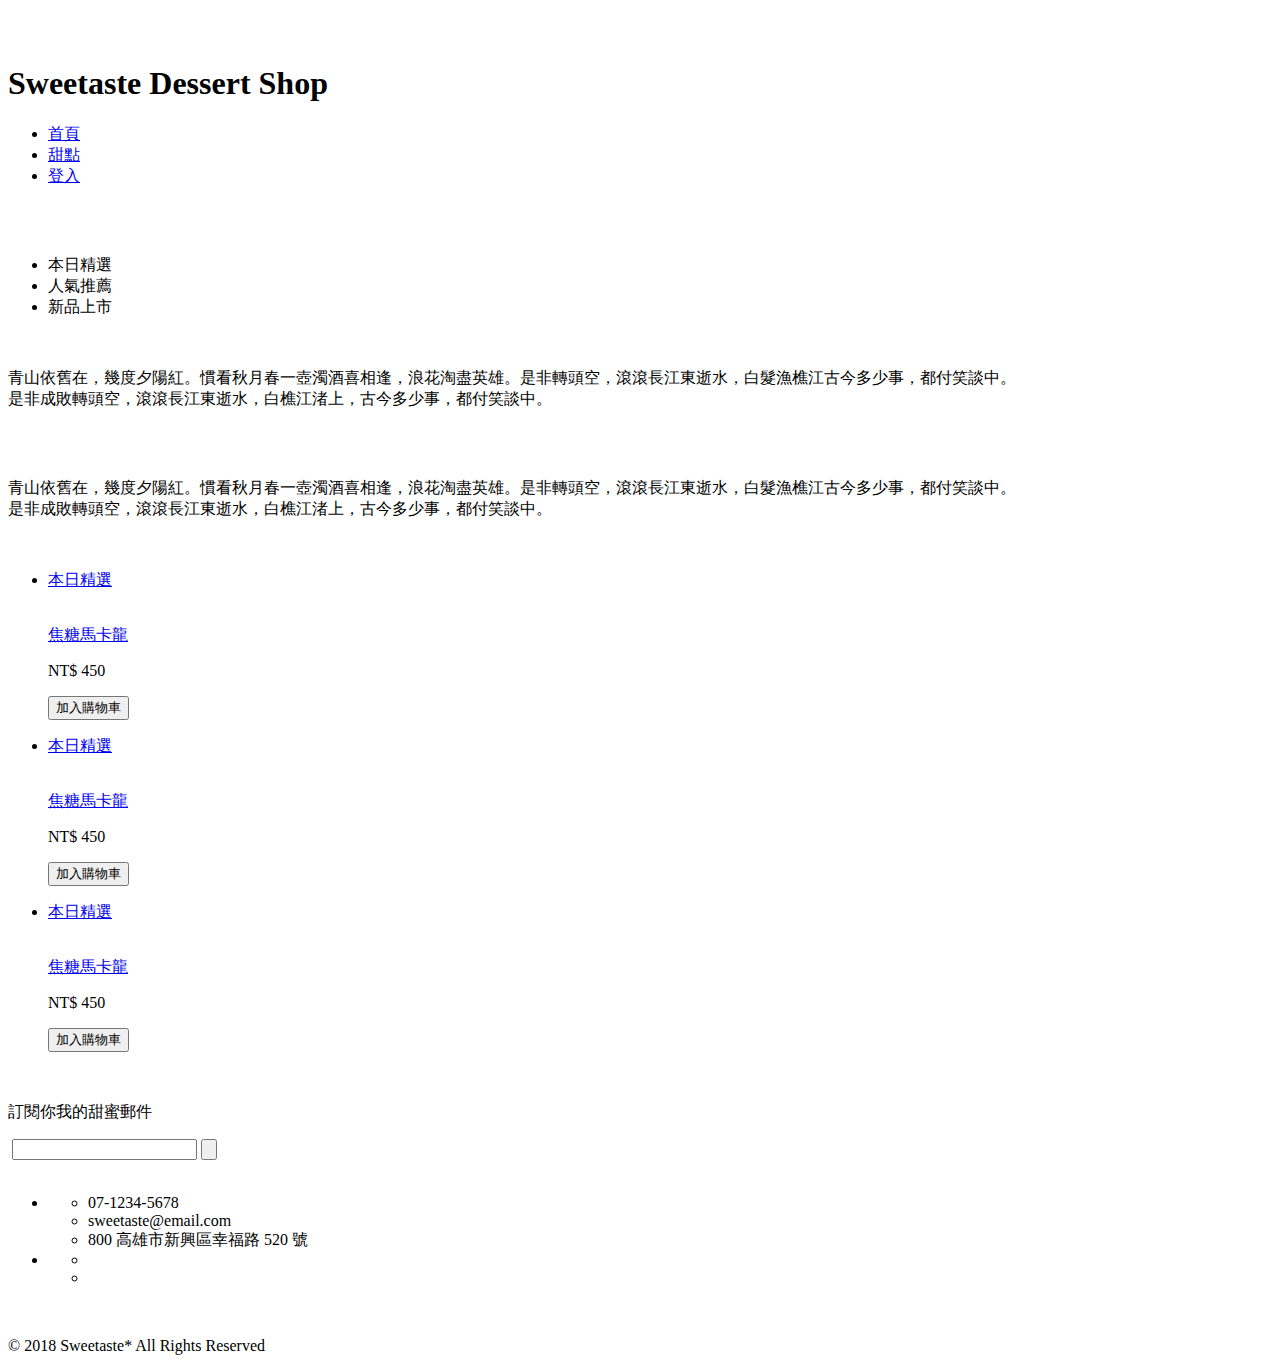
==== home.html @ 4700928b "Add files via upload" ====
<!DOCTYPE html>
<html lang="en">
  <head>
    <meta charset="UTF-8" />
    <meta
      name="viewport"
      content="width=device-width,user-scalable=no, initial-scale=1.0, minimum-scale=1, maximum-scale=1"
    />
    <title>Home</title>
    <link rel="stylesheet" href="./styles/home-Page.css" />
  </head>
  <body>
    <header>
      <img class="bar" src="./image/dehaze-24px.png" alt="" />
      <div class="logo-header">
        <img class="only-pic" src="./image/logo-1000x1000.svg" alt="" />
        <img class="logo-text" src="./image/logotype-lg-dark.svg" alt="" />
        <h1>Sweetaste Dessert Shop</h1>
      </div>
      <div class="navbar">
        <ul>
          <li><a href="#">首頁</a></li>
          <li><a href="#">甜點</a></li>
          <li><a href="#">登入</a></li>
        </ul>
        <a href="#"
          ><img class="cart" src="./image/shopping_cart.png" alt=""
        /></a>
      </div>
    </header>
    <main>
      <section class="banner">
        <div class="pic-container">
          <img src="https://bit.ly/2OhbMHr" alt="" />
        </div>

        <ul>
          <li>本日精選</li>
          <li>人氣推薦</li>
          <li>新品上市</li>
        </ul>
      </section>
      <section class="reason">
        <div class="outside">
          <div class="reason-container one">
            <img
              class="title-pic"
              src="./image/lg-為什麼選擇了做甜點.svg"
              alt=""
            />
            <img
              src="./image/sm-橫式-為什麼選擇了做甜點.svg"
              alt=""
              class="title-pic hide"
            />
            <img
            class="product-pic hide"
            src="https://images.unsplash.com/photo-1519730722595-a5ff788dea4d?ixlib=rb-0.3.5&ixid=eyJhcHBfaWQiOjEyMDd9&s=2712a33fe9b13532f0682ac4e1e749b8&auto=format&fit=crop&w=600&q=60"
            alt=""
          />

            <p>
              青山依舊在，幾度夕陽紅。慣看秋月春一壺濁酒喜相逢，浪花淘盡英雄。是非轉頭空，滾滾長江東逝水，白髮漁樵江古今多少事，都付笑談中。
              <br />

              是非成敗轉頭空，滾滾長江東逝水，白樵江渚上，古今多少事，都付笑談中。
            </p>

            <img
              class="product-pic"
              src="https://images.unsplash.com/photo-1519730722595-a5ff788dea4d?ixlib=rb-0.3.5&ixid=eyJhcHBfaWQiOjEyMDd9&s=2712a33fe9b13532f0682ac4e1e749b8&auto=format&fit=crop&w=600&q=60"
              alt=""
            />
          </div>
        </div>
        <div class="outside">
          <div class="reason-container two">
            <img class="product-pic" src="https://bit.ly/2zzAQS4" alt="" />
            <img
              class="title-pic"
              src="./image/lg-為什麼一定要吃甜點.svg"
              alt=""
            />
            <img src="./image/sm-橫式-為什麼一定要吃甜點.svg" alt="" class="title-pic hide">
            <img class="product-pic hide" src="https://bit.ly/2zzAQS4" alt="" />
            <p>
              青山依舊在，幾度夕陽紅。慣看秋月春一壺濁酒喜相逢，浪花淘盡英雄。是非轉頭空，滾滾長江東逝水，白髮漁樵江古今多少事，都付笑談中。
              <br />

              是非成敗轉頭空，滾滾長江東逝水，白樵江渚上，古今多少事，都付笑談中。
            </p>
          </div>
        </div>
        <div class="third-part">
          <img class="title-pic3" src="./image/lg-想吃甜點是不需要理由的.svg" alt="" />
          <img class="title-pic3 hide" src="./image/sm-橫式-想吃甜點是不需要理由的.svg" alt="">
        </div>
      </section>
      <section class="products">
        <ul>
          <li class="product-1">
            <a href="#" class="pic one">
              <p>本日精選</p>
              <img src="./image/favorite_border.png" alt="" />
            </a>
            <div>
              <a href="#">焦糖馬卡龍</a>
              <p>NT$ 450</p>
            </div>
            <button type="button">加入購物車</button>
          </li>
          <li class="product-2">
            <a href="#" class="pic two">
              <p>本日精選</p>
              <img src="./image/favorite_border.png" alt="" />
            </a>
            <div>
              <a href="#">焦糖馬卡龍</a>
              <p>NT$ 450</p>
            </div>
            <button type="button">加入購物車</button>
          </li>
          <li class="product-3">
            <a href="#" class="pic three">
              <p>本日精選</p>
              <img src="./image/favorite_border.png" alt="" />
            </a>
            <div>
              <a href="#">焦糖馬卡龍</a>
              <p>NT$ 450</p>
            </div>
            <button type="button">加入購物車</button>
          </li>
        </ul>
      </section>
      <section class="sub">
        <div class="title">
          <img class="only-pic-mail" src="./image/logo-light.svg" alt="" />
          <p>訂閱你我的甜蜜郵件</p>
        </div>
        <div class="mail-addr">
          <label for="mail">
            <img src="./image/mail-24px.png" alt="" />
          </label>
          <input type="email" name="mail" />
          <button class="btn" type="submit">
            <img src="./image/arrow_forward-24px.png" alt="" />
          </button>
        </div>
      </section>
    </main>
    <footer>
      <ul class="footer-left">
        <a href="#">
          <img class="logo-text" src="./image/logotype-lg-dark.svg" alt="" />
        </a>
        <li class="contact">
          <ul>
            <li>07-1234-5678</li>
            <li>sweetaste@email.com</li>
            <li>800 高雄市新興區幸福路 520 號</li>
          </ul>
        </li>
        <li>
          <ul class="sns">
            <li>
              <a href="#"><img src="./image/ic-line@.svg" alt="" /></a>
            </li>
            <li>
              <a href="#"><img src="./image/ic-facebook.svg" alt="" /></a>
            </li>
          </ul>
        </li>
      </ul>
      <div class="copyright">
        <img class="hide" src="./image/sm-今天是個吃甜點的好日子.svg" alt="" />
        <p>© 2018 Sweetaste* All Rights Reserved</p>
      </div>
    </footer>
  </body>
</html>
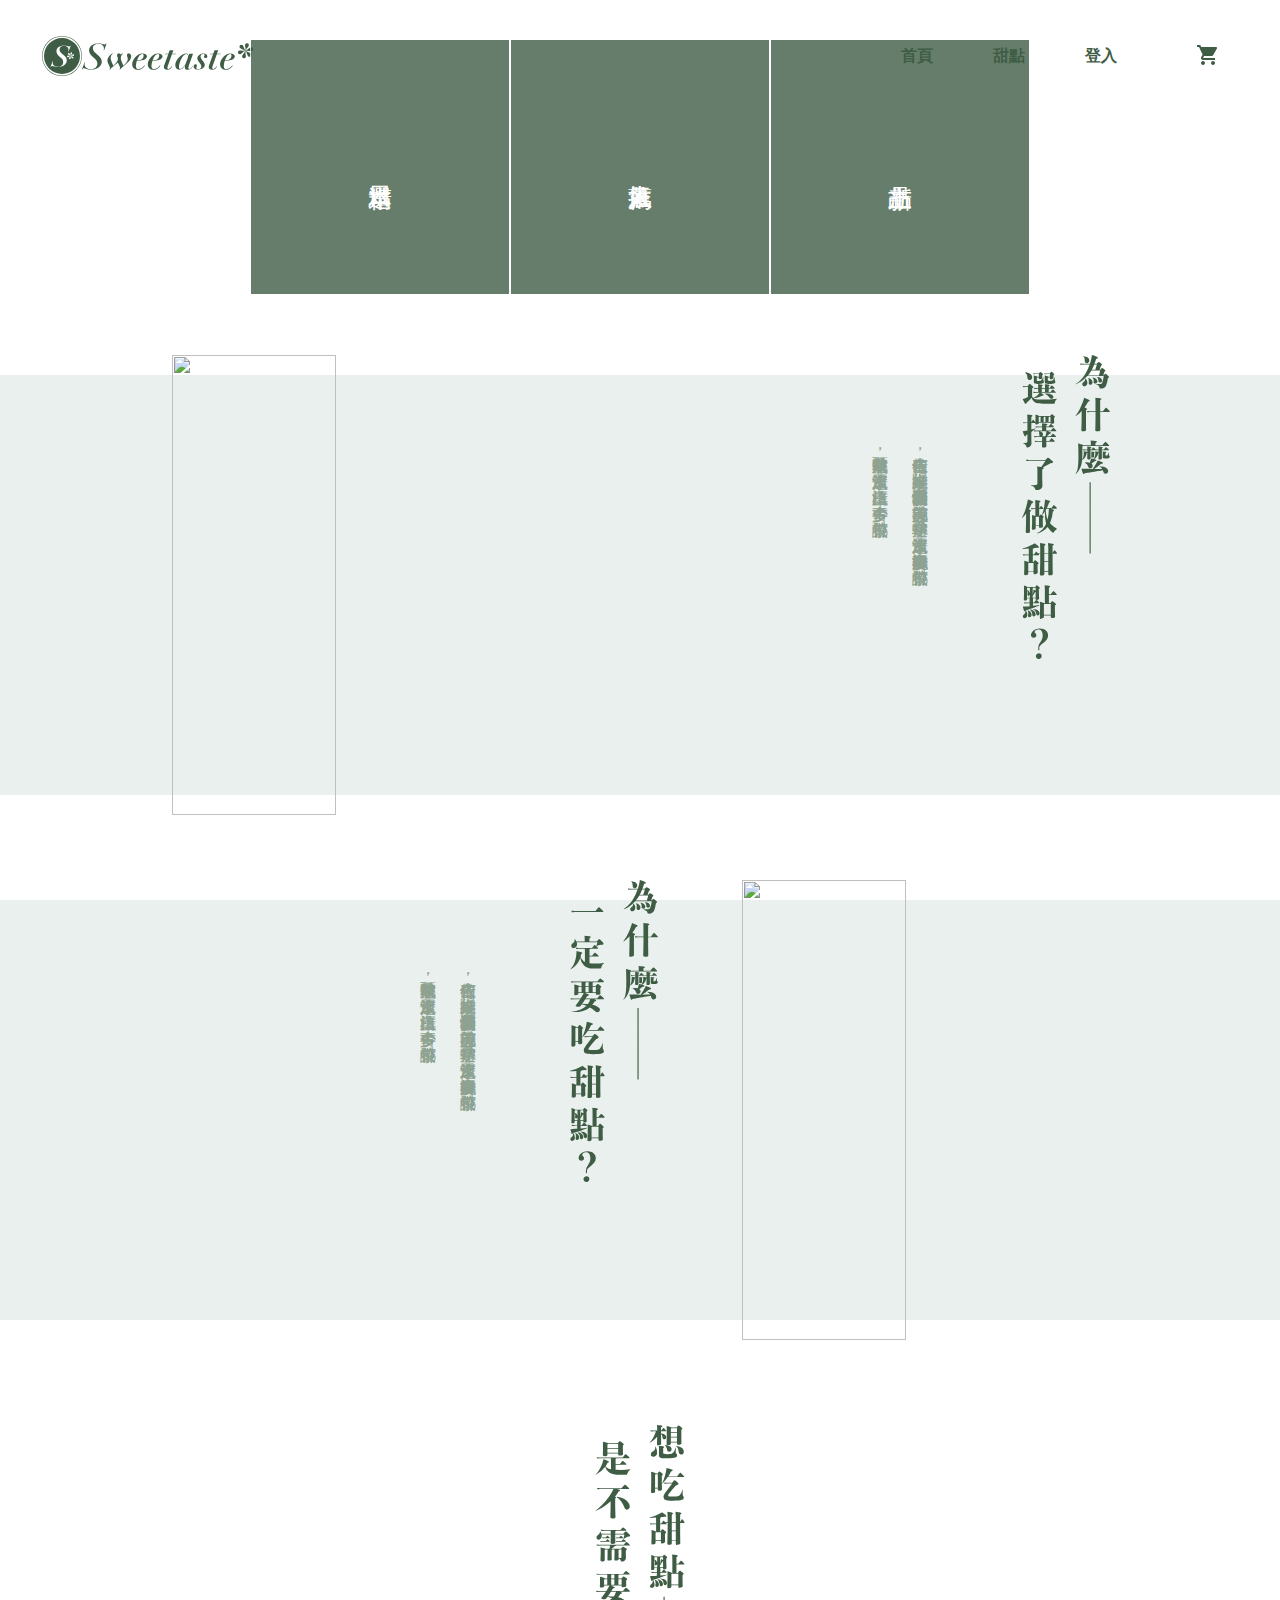
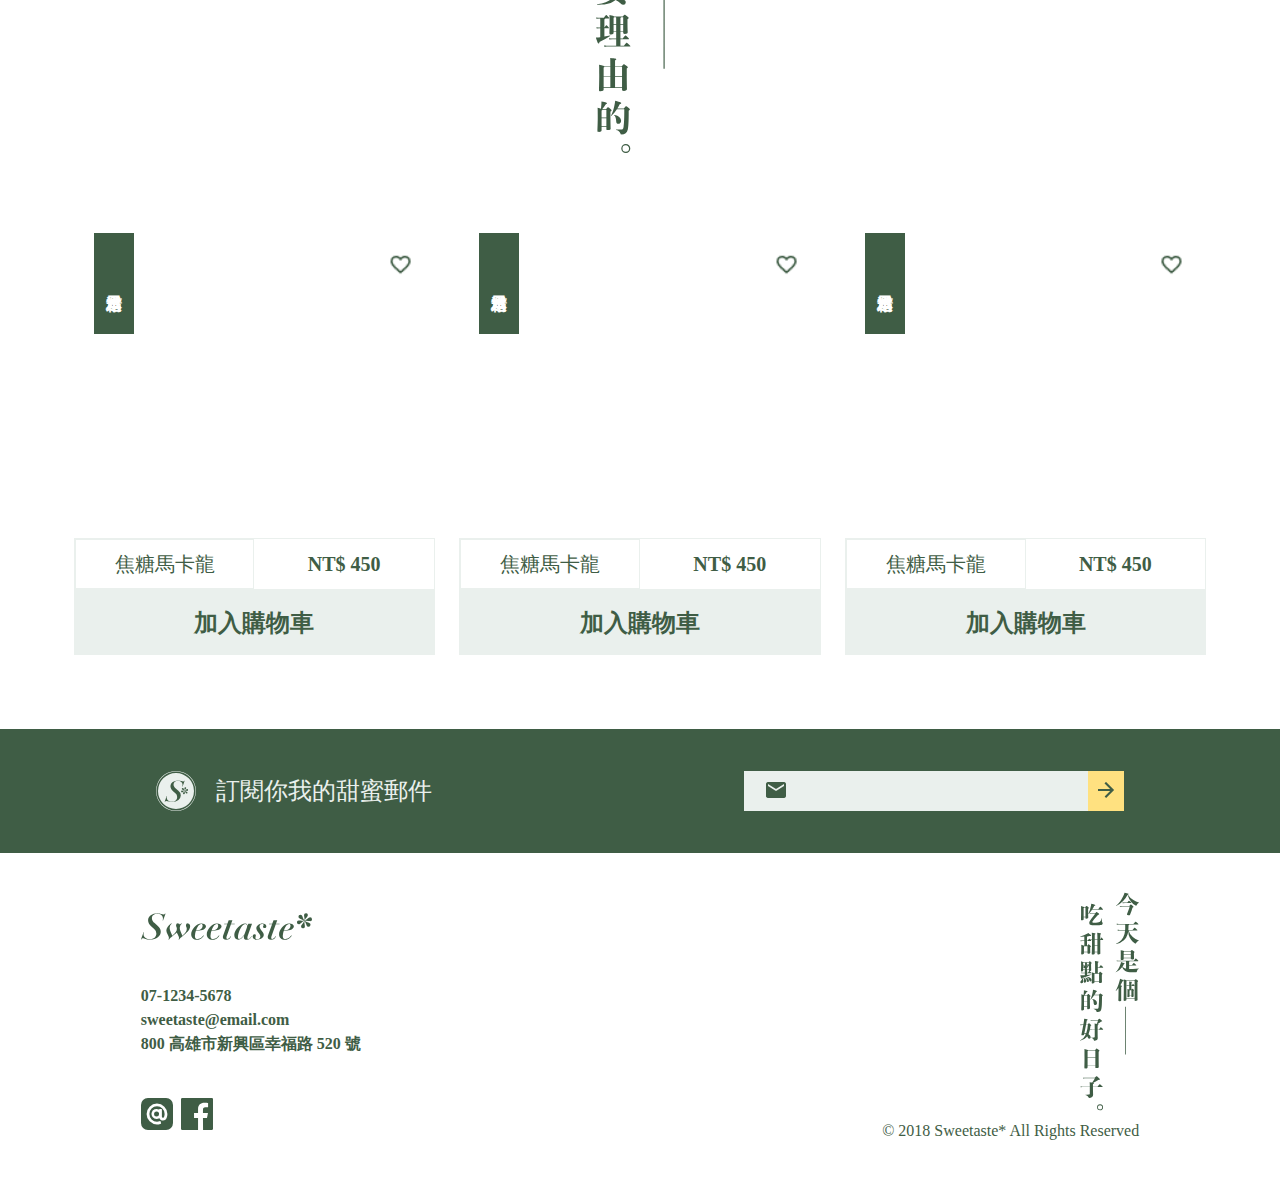
==== commit cdbce23a: "Add files via upload" ====
--- a/home.html
+++ b/home.html
@@ -6,7 +6,7 @@
       name="viewport"
       content="width=device-width,user-scalable=no, initial-scale=1.0, minimum-scale=1, maximum-scale=1"
     />
-    <title>Home</title>
+    <title>Sweetaste Dessert</title>
     <link rel="stylesheet" href="./styles/home-Page.css" />
   </head>
   <body>
@@ -20,7 +20,7 @@
       <div class="navbar">
         <ul>
           <li><a href="#">首頁</a></li>
-          <li><a href="#">甜點</a></li>
+          <li><a href="./product.html">甜點</a></li>
           <li><a href="#">登入</a></li>
         </ul>
         <a href="#"
--- a/styles/home-Page.css
+++ b/styles/home-Page.css
@@ -0,0 +1,543 @@
+/* http://meyerweb.com/eric/tools/css/reset/ 
+   v2.0 | 20110126
+   License: none (public domain)
+*/
+html, body, div, span, applet, object, iframe,
+h1, h2, h3, h4, h5, h6, p, blockquote, pre,
+a, abbr, acronym, address, big, cite, code,
+del, dfn, em, img, ins, kbd, q, s, samp,
+small, strike, strong, sub, sup, tt, var,
+b, u, i, center,
+dl, dt, dd, ol, ul, li,
+fieldset, form, label, legend,
+table, caption, tbody, tfoot, thead, tr, th, td,
+article, aside, canvas, details, embed,
+figure, figcaption, footer, header, hgroup,
+menu, nav, output, ruby, section, summary,
+time, mark, audio, video {
+  margin: 0;
+  padding: 0;
+  border: 0;
+  font-size: 100%;
+  font: inherit;
+  vertical-align: baseline;
+}
+
+/* HTML5 display-role reset for older browsers */
+a, article, aside, details, figcaption, figure,
+footer, header, hgroup, menu, nav, section {
+  display: block;
+}
+
+body {
+  line-height: 1;
+}
+
+ol, ul {
+  list-style: none;
+}
+
+blockquote, q {
+  quotes: none;
+}
+
+blockquote:before, blockquote:after,
+q:before, q:after {
+  content: "";
+  content: none;
+}
+
+table {
+  border-collapse: collapse;
+  border-spacing: 0;
+}
+
+* {
+  box-sizing: border-box;
+}
+
+body {
+  margin: 0 auto;
+}
+
+img {
+  max-width: 100%;
+  height: auto;
+}
+
+h1 {
+  visibility: hidden;
+}
+
+.bar {
+  display: none;
+}
+
+.logo-text {
+  width: 171px;
+  height: 27px;
+}
+
+.only-pic {
+  width: 40px;
+  height: 40px;
+}
+
+.cart {
+  width: 24px;
+  height: 24px;
+}
+
+a {
+  text-decoration: none;
+  color: #3F5D45;
+}
+
+header {
+  width: 92%;
+  display: flex;
+  justify-content: space-between;
+  align-items: center;
+  margin: 36px 42px;
+}
+header .logo-header {
+  display: flex;
+  align-items: center;
+  width: 220px;
+  height: 40px;
+}
+header ul {
+  display: flex;
+  gap: 60px;
+  align-items: center;
+  flex-wrap: wrap;
+}
+header li {
+  font-weight: bold;
+}
+
+.navbar {
+  display: flex;
+  gap: 79px;
+}
+
+@media (max-width: 770px) {
+  .only-pic {
+    display: none;
+  }
+  header {
+    flex-direction: column;
+    align-items: center;
+    margin-left: 30px;
+    margin-right: 30px;
+  }
+  .navbar {
+    margin-top: 10px;
+  }
+}
+@media (max-width: 400px) {
+  header {
+    flex-direction: row;
+    margin: 10px auto;
+  }
+  header .logo-header {
+    width: 114px;
+    height: 17px;
+  }
+  header ul {
+    display: none;
+  }
+  .bar {
+    display: inline-block;
+    width: 18px;
+    height: 12px;
+  }
+}
+.banner {
+  display: flex;
+  flex-direction: column;
+  align-items: center;
+  width: 92%;
+  margin: 0 auto;
+}
+.banner .pic-container {
+  overflow: hidden;
+}
+.banner img {
+  mix-blend-mode: normal;
+  margin-top: -15%;
+}
+.banner ul {
+  display: flex;
+  margin-top: -89px;
+  margin-bottom: 80px;
+  width: 81%;
+  justify-content: center;
+}
+.banner li {
+  width: 260px;
+  height: 256px;
+  background-color: #3F5D45;
+  opacity: 80%;
+  border: 1px solid white;
+  font-size: 24px;
+  text-align: center;
+  color: white;
+  writing-mode: vertical-rl;
+  display: flex;
+  justify-content: center;
+  align-items: center;
+  font-size: 24px;
+}
+.banner li:hover {
+  background-color: #FFE180;
+  color: #3F5D45;
+  font-weight: bold;
+}
+
+.outside {
+  background-color: #EAF0ED;
+  height: 420px;
+  margin-bottom: 105px;
+}
+
+.reason-container {
+  margin-left: auto;
+  margin-right: auto;
+  display: flex;
+  flex-direction: row-reverse;
+  max-width: 1024px;
+}
+.reason-container .hide {
+  display: none;
+}
+.reason-container p {
+  writing-mode: vertical-rl;
+  width: 25%;
+  height: 280px;
+  margin-top: 70px;
+  margin-right: 8%;
+  flex-basis: 35%;
+}
+.reason-container .title-pic {
+  width: 8.6%;
+  height: 60%;
+  margin-top: -20px;
+  margin-right: 42px;
+  flex-basis: 8%;
+}
+.reason-container .product-pic {
+  width: 40%;
+  height: 460px;
+  margin-top: -20px;
+  margin-left: 42px;
+  flex-grow: 25%;
+}
+
+.third-part {
+  display: flex;
+  justify-content: center;
+  align-items: center;
+  margin-top: 95px;
+  margin-bottom: 80px;
+}
+.third-part .title-pic3 {
+  width: 90px;
+  height: 328px;
+}
+.third-part .hide {
+  display: none;
+}
+
+@media (max-width: 770px) {
+  .banner ul {
+    margin-top: -60px;
+    margin-bottom: 0;
+  }
+  .reason-container {
+    flex-direction: column;
+    justify-content: center;
+    align-items: center;
+  }
+  .reason-container .title-pic {
+    display: none;
+  }
+  .reason-container .title-pic.hide {
+    width: 60%;
+  }
+  .reason-container .product-pic {
+    display: none;
+  }
+  .reason-container .product-pic.hide {
+    margin-bottom: 0px;
+  }
+  .reason-container .hide {
+    display: block;
+    width: 100%;
+    height: 100%;
+    margin: 20px;
+  }
+  .reason-container p {
+    writing-mode: horizontal-tb;
+    width: 100%;
+    margin: 10px;
+    margin-top: 0px;
+    padding: 20px;
+    background-color: #EAF0ED;
+  }
+  .outside {
+    height: auto;
+    margin: 0;
+    background-color: #fff;
+  }
+}
+@media (max-width: 400px) {
+  .banner ul {
+    width: 100%;
+    margin: 0px;
+  }
+  .banner ul li {
+    font-size: 20px;
+    height: 160px;
+  }
+  .third-part {
+    margin: 30px;
+  }
+  .third-part .title-pic3 {
+    display: none;
+  }
+  .third-part .hide {
+    display: block;
+    width: 226px;
+    height: 60px;
+  }
+}
+.products {
+  display: flex;
+  justify-content: center;
+}
+.products ul {
+  width: 91%;
+  display: flex;
+  justify-content: center;
+  gap: 2.1%;
+}
+.products li {
+  width: 31%;
+  height: 436px;
+  display: flex;
+  flex-direction: column;
+}
+.products li div {
+  display: flex;
+  justify-content: space-around;
+  align-items: center;
+  font-size: 20px;
+  color: #3F5D45;
+  border: 1px solid #EAF0ED;
+}
+.products li div p {
+  font-weight: bold;
+  color: #3F5D45;
+  width: 50%;
+  text-align: center;
+}
+.products li div a {
+  display: block;
+  width: 50%;
+  padding-top: 14px;
+  padding-bottom: 14px;
+  border: 1px solid #EAF0ED;
+  text-align: center;
+}
+.products li button {
+  border: 0px;
+  background-color: #EAF0ED;
+  width: 100%;
+  height: 65px;
+  color: #3F5D45;
+  font-size: 24px;
+  font-weight: bold;
+  text-align: center;
+  cursor: pointer;
+}
+
+.pic {
+  width: 100%;
+  height: 70%;
+  display: flex;
+  justify-content: space-between;
+  background-size: cover;
+  background-position: center;
+}
+.pic.one {
+  background-image: url("https://bit.ly/2zBjQuq");
+}
+.pic.two {
+  background-image: url("https://bit.ly/2zBDAxX");
+}
+.pic.three {
+  background-image: url("https://bit.ly/2QbVsVR");
+}
+.pic img {
+  width: 25px;
+  height: 25px;
+  margin-right: 22px;
+  margin-top: 19px;
+}
+.pic p {
+  writing-mode: vertical-lr;
+  background-color: #3F5D45;
+  height: 33%;
+  text-align: center;
+  color: white;
+  font-weight: bold;
+  margin-left: 20px;
+}
+
+@media (max-width: 400px) {
+  .products .product-2, .products .product-3 {
+    display: none;
+  }
+  .products .product-1 {
+    width: 100%;
+  }
+}
+.sub {
+  background-color: #3F5D45;
+  margin-top: 60px;
+  display: flex;
+  justify-content: space-around;
+  padding-top: 42px;
+  padding-bottom: 42px;
+}
+
+.title {
+  display: flex;
+  font-size: 24px;
+  gap: 20px;
+}
+.title p {
+  color: #EAF0ED;
+}
+
+.only-pic-mail {
+  width: 40px;
+  height: 40px;
+}
+
+.mail-addr {
+  background-color: #EAF0ED;
+  display: flex;
+  justify-content: space-between;
+  align-items: center;
+  width: 380px;
+}
+.mail-addr input {
+  border: 0px;
+  width: 75%;
+  background-color: #EAF0ED;
+}
+.mail-addr button {
+  border: 0px;
+  background-color: #FFE180;
+  height: 100%;
+  cursor: pointer;
+}
+.mail-addr label img {
+  margin-left: 20px;
+}
+
+@media (max-width: 770px) {
+  .sub {
+    padding-left: 30px;
+    padding-right: 30px;
+    margin-top: 30px;
+    flex-wrap: wrap;
+  }
+  .title {
+    gap: 5px;
+    align-items: center;
+  }
+  .title p {
+    white-space: nowrap;
+    font-size: 18px;
+  }
+  .only-pic-mail {
+    display: block;
+  }
+  .mail-addr {
+    width: 315px;
+    height: 56px;
+    margin-top: 20px;
+  }
+}
+@media (max-width: 400px) {
+  .sub {
+    margin-top: 20px;
+  }
+}
+footer {
+  display: flex;
+  justify-content: space-between;
+  padding-top: 39px;
+  padding-bottom: 30px;
+}
+
+.footer-left {
+  display: flex;
+  flex-direction: column;
+  justify-content: space-around;
+  margin-left: 11%;
+}
+.footer-left .sns {
+  display: flex;
+}
+.footer-left .sns li {
+  width: 32px;
+  height: 32px;
+  margin-right: 8px;
+}
+
+.contact {
+  color: #3F5D45;
+}
+.contact li {
+  line-height: 24px;
+  font-weight: bold;
+}
+
+.copyright {
+  display: flex;
+  flex-direction: column;
+  align-items: end;
+  margin-right: 11%;
+}
+.copyright img {
+  width: 59px;
+  height: 219px;
+}
+.copyright p {
+  color: #3F5D45;
+}
+
+@media (max-width: 400px) {
+  footer {
+    flex-direction: column;
+    align-items: start;
+  }
+  .footer-left {
+    gap: 37px;
+  }
+  .hide {
+    display: none;
+  }
+  .copyright {
+    margin-top: 20px;
+    margin-left: 35px;
+  }
+}
+p {
+  color: #8DA291;
+  line-height: 40px;
+}/*# sourceMappingURL=home-Page.css.map */